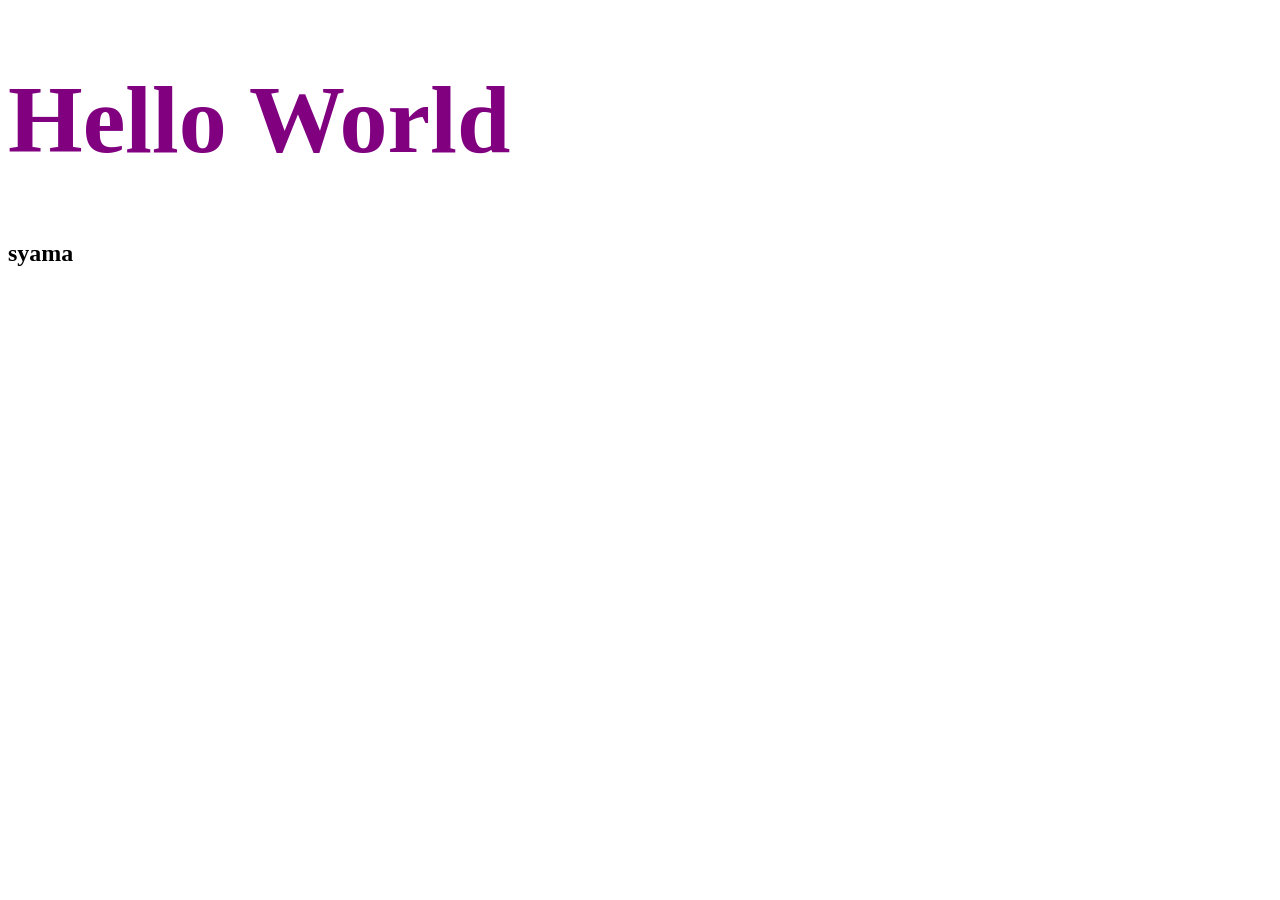
==== assets/src/blog.html @ ab30c289 "inline css styling" ====
<!DOCTYPE html>
<html lang="en">
<head>
   <title>CSS: Cascading Style Sheet</title>
<style>
    /* Css Selectors */

    h1 { 
        color:purple;
        font-size:96px;}
    h2 {
        color:yellowgreen
         font-size:96px;
    }
</style>

</head>
<body>
    <h1>Hello World</h1>
    <h2>syama</h2>
</body>
</html>
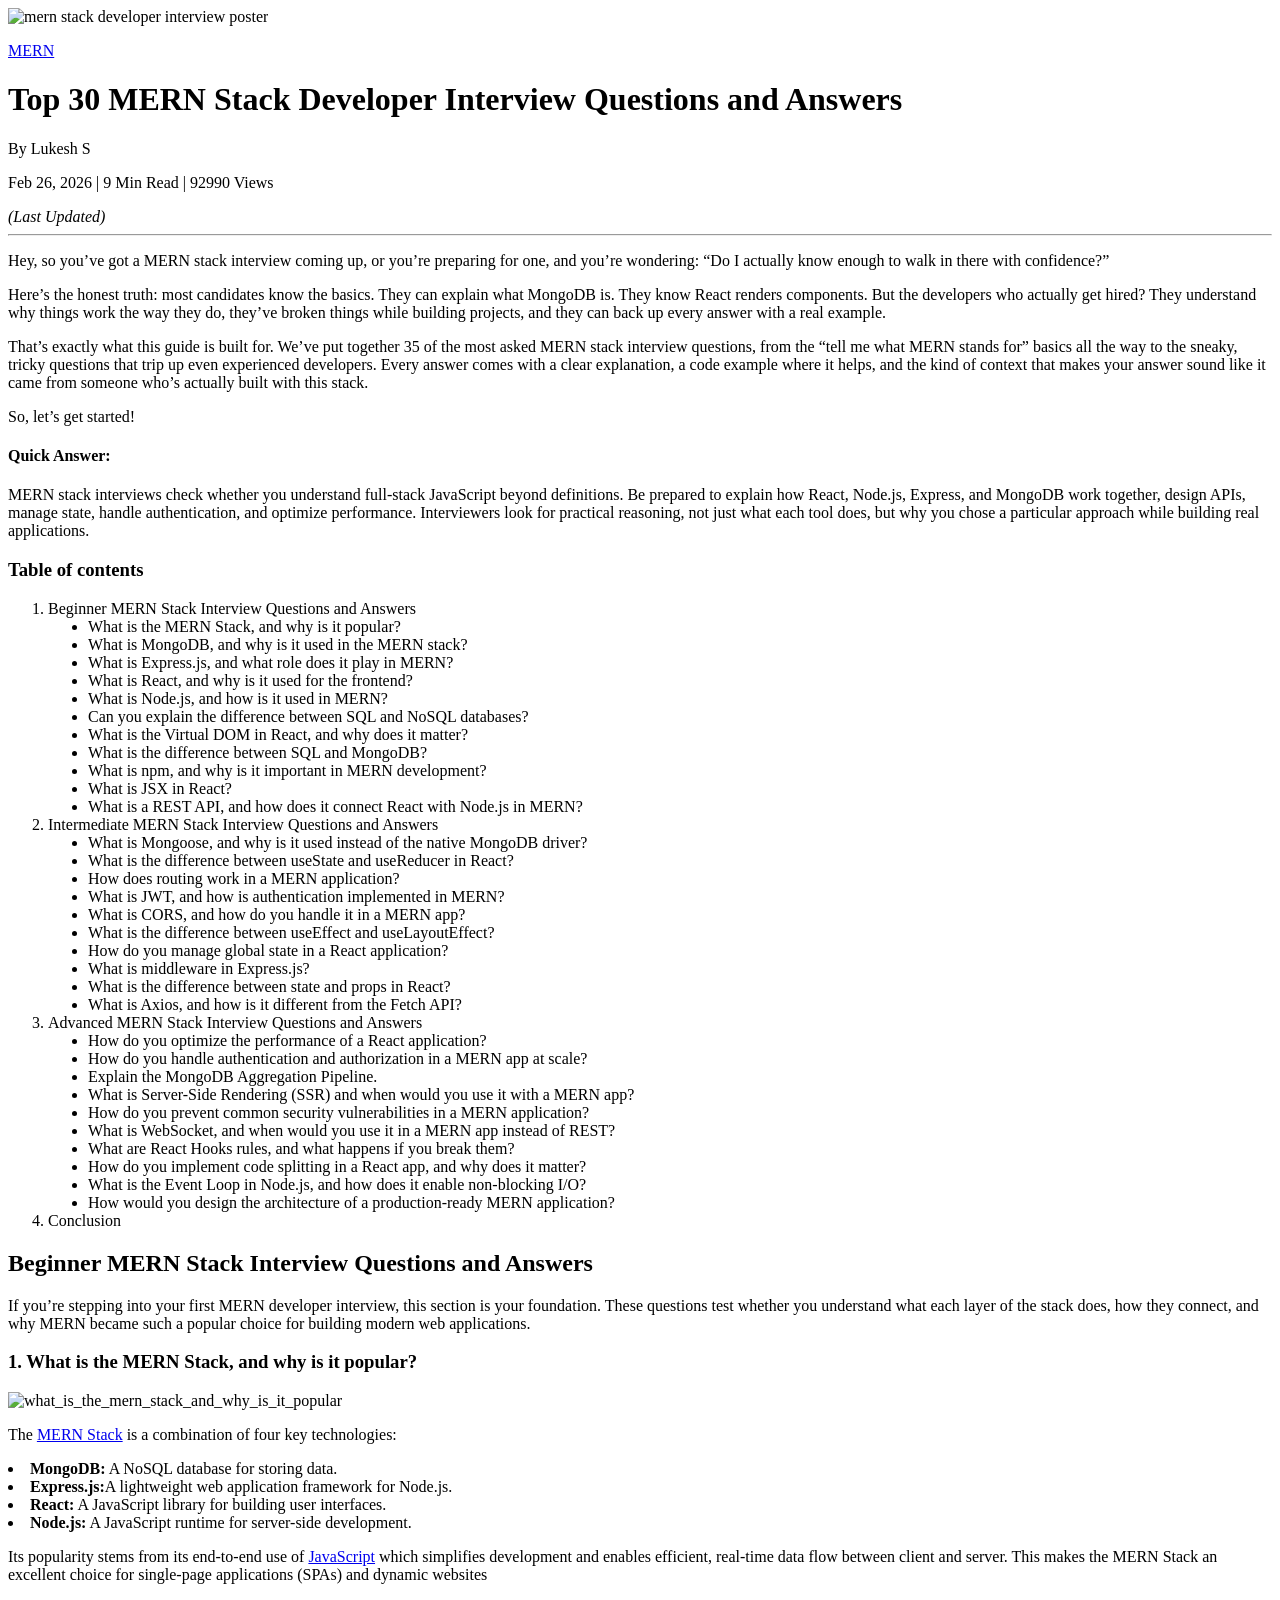
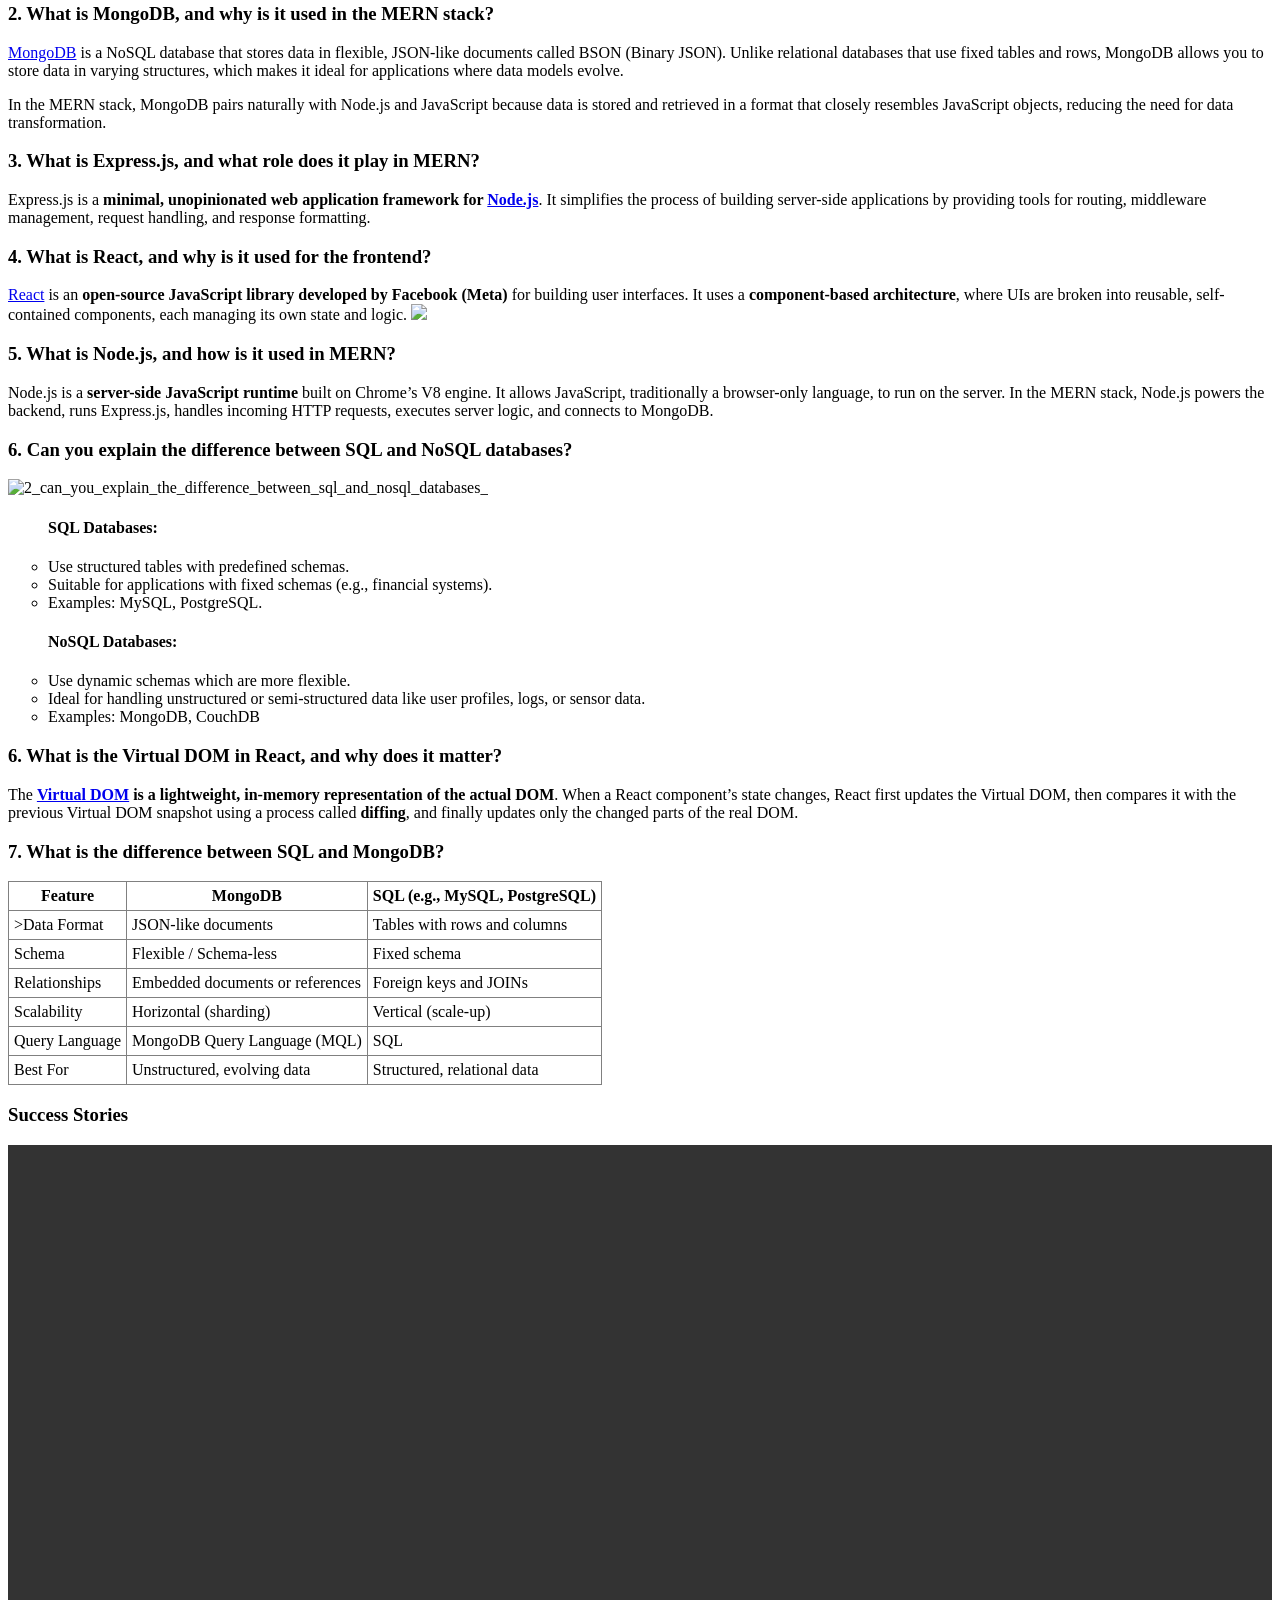
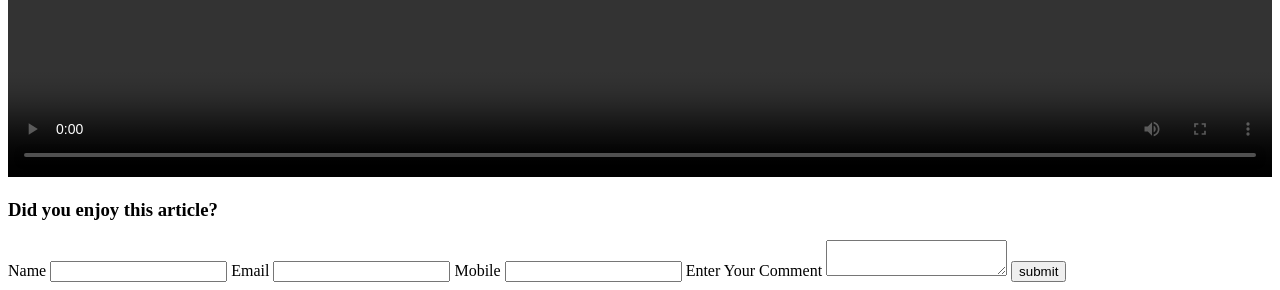
==== commit 459d94d1: "reorganized the inline css styling" ====
--- a/assets/src/blog.html
+++ b/assets/src/blog.html
@@ -1,22 +1,232 @@
 <!DOCTYPE html>
-<html lang="en">
-<head>
-   <title>CSS: Cascading Style Sheet</title>
-<style>
-    /* Css Selectors */
-
-    h1 { 
-        color:purple;
-        font-size:96px;}
-    h2 {
-        color:yellowgreen
-         font-size:96px;
-    }
-</style>
-
-</head>
-<body>
-    <h1>Hello World</h1>
-    <h2>syama</h2>
-</body>
-</html>+<html>
+    <head>
+        <title>
+            Top MERN Stack Interview 
+          Questions and Answers 2026
+        </title>
+    </head>
+
+     <body>
+       <img src="./image.png"
+        alt="mern stack developer interview poster"
+            width="100%">
+
+       <p>
+        <a href="https://www.guvi.in/blog/category/mern/">MERN</a>
+       </p>     
+
+       <h1>
+        Top 30 MERN Stack Developer Interview Questions and Answers
+       </h1>
+       <p>By Lukesh S</p>
+       <p>
+       Feb 26, 2026 | 9 Min Read | 92990 Views
+       </p>
+       <i>(Last Updated)</i>
+       
+       <hr>
+
+       <p>
+        Hey, so you’ve got a MERN stack interview coming up, or you’re preparing for one, and you’re wondering: “Do I actually know enough to walk in there with confidence?”
+      </p>
+      <p>
+        Here’s the honest truth: most candidates know the basics. They can explain what MongoDB is. They know React renders components. But the developers who actually get hired? They understand why things work the way they do, they’ve broken things while building projects, and they can back up every answer with a real example.
+      </p>
+      <p>
+        That’s exactly what this guide is built for. We’ve put together 35 of the most asked MERN stack interview questions, from the “tell me what MERN stands for” basics all the way to the sneaky, tricky questions that trip up even experienced developers. Every answer comes with a clear explanation, a code example where it helps, and the kind of context that makes your answer sound like it came from someone who’s actually built with this stack.
+      </p>
+      <p>
+        So, let’s get started!
+      </p>
+
+      <h4>
+      Quick Answer:
+      </h4>     
+      <p>
+        MERN stack interviews check whether you understand full-stack JavaScript beyond definitions. Be prepared to explain how React, Node.js, Express, and MongoDB work together, design APIs, manage state, handle authentication, and optimize performance. Interviewers look for practical reasoning, not just what each tool does, but why you chose a particular approach while building real applications.
+      </p>
+
+      <h3>
+        Table of contents
+      </h3>
+      <ol type="1">
+        <li>Beginner MERN Stack Interview Questions and Answers</li>
+        <ul type="disc">
+                <li>What is the MERN Stack, and why is it popular?</li>
+                <li>What is MongoDB, and why is it used in the MERN stack?</li>
+                <li>What is Express.js, and what role does it play in MERN?</li>
+                <li>What is React, and why is it used for the frontend?</li>
+                <li>What is Node.js, and how is it used in MERN?</li>
+                <li>Can you explain the difference between SQL and NoSQL databases?</li>
+                <li>What is the Virtual DOM in React, and why does it matter?</li>
+                <li>What is the difference between SQL and MongoDB?</li>
+                <li>What is npm, and why is it important in MERN development?</li>
+                <li>What is JSX in React?</li>
+                <li>What is a REST API, and how does it connect React with Node.js in MERN?</li>
+          </ul>
+         
+          <li>Intermediate MERN Stack Interview Questions and Answers</li>
+      <ul type="disc"><li>What is Mongoose, and why is it used instead of the native MongoDB driver?</li>
+          <li>What is the difference between useState and useReducer in React?</li>
+          <li>How does routing work in a MERN application?</li>
+          <li>What is JWT, and how is authentication implemented in MERN?</li>
+          <li>What is CORS, and how do you handle it in a MERN app?</li>
+          <li>What is the difference between useEffect and useLayoutEffect?</li>
+          <li>How do you manage global state in a React application?</li>
+          <li>What is middleware in Express.js?</li>
+          <li>What is the difference between state and props in React?</li>
+          <li>What is Axios, and how is it different from the Fetch API?</li></li>
+            </ul>
+          <li>Advanced MERN Stack Interview Questions and Answers</li>
+          <ul type="disc">
+            <li>How do you optimize the performance of a React application?</li>
+            <li>How do you handle authentication and authorization in a MERN app at scale?</li>
+            <li>Explain the MongoDB Aggregation Pipeline.</li>
+            <li>What is Server-Side Rendering (SSR) and when would you use it with a MERN app?</li>
+            <li>How do you prevent common security vulnerabilities in a MERN application?</li>
+            <li>What is WebSocket, and when would you use it in a MERN app instead of REST?</li>
+            <li>What are React Hooks rules, and what happens if you break them?</li>
+            <li>How do you implement code splitting in a React app, and why does it matter?</li>
+            <li>What is the Event Loop in Node.js, and how does it enable non-blocking I/O?</li>
+            <li>How would you design the architecture of a production-ready MERN application?</li></li>
+          </ul>
+            <li>Conclusion</li>
+        </ol>
+
+      <h2>Beginner MERN Stack Interview Questions and Answers</h2>
+      <p>If you’re stepping into your first MERN developer interview, this section is your foundation. These questions test whether you understand what each 
+        layer of the stack does, how they connect, and why MERN became such a popular choice for building modern web applications. </p>    
+   
+    <h3>1. What is the MERN Stack, and why is it popular?</h3>
+   
+    <img src="./what_is_the_mern_stack_and_why_is_it_popular.png", alt="what_is_the_mern_stack_and_why_is_it_popular"
+    width="80%">
+   
+  <p>The <a href="https://www.guvi.in/blog/guide-for-mern-stack/">MERN Stack</a> is a combination of four key technologies:</p>
+  
+  <li><strong>MongoDB:</strong> A NoSQL database for storing data.</li>
+  
+  <li><strong>Express.js:</strong>A lightweight web application framework for Node.js.</li>
+  
+  <li><strong>React:</strong> A JavaScript library for building user interfaces.</li>
+  
+  <li><strong>Node.js:</strong> A JavaScript runtime for server-side development.</li>
+      
+  <p>Its popularity stems from its end-to-end use of <a href="https://www.guvi.in/hub/javascript/">JavaScript</a> which simplifies development and enables efficient, real-time data flow between client and server. This makes the MERN Stack 
+    an excellent choice for single-page applications (SPAs) and dynamic websites</p>
+  <h3>2. What is MongoDB, and why is it used in the MERN stack?</h3> 
+  
+  <p><a href="https://www.guvi.in/blog/what-is-mongo-db/">MongoDB</a> is a NoSQL database that stores data in flexible, JSON-like documents called BSON (Binary JSON). Unlike relational databases that use fixed tables and rows, MongoDB allows you to store data in 
+    varying structures, which makes it ideal for applications where data models evolve.</p>
+
+  <p>In the MERN stack, MongoDB pairs naturally with Node.js 
+    and JavaScript because data is stored and retrieved in a format that closely resembles JavaScript objects, reducing the need for data transformation.</p>
+  <h3>3. What is Express.js, and what role does it play in MERN?</h3>
+  <p>Express.js is a <b>minimal, unopinionated web application framework for <a href="https://www.guvi.in/blog/guide-for-nodejs-as-backend/">Node.js</a></b>. 
+    It simplifies the process of building server-side applications by providing 
+  tools for routing, middleware management, request handling, and response formatting.</p>
+ 
+  <h3>4. What is React, and why is it used for the frontend?</h3>
+<a href="https://www.guvi.in/blog/what-is-reactjs/">React</a> is an <b>open-source JavaScript library developed by Facebook (Meta)</b> for building user interfaces. It uses a <b>component-based architecture</b>, 
+where UIs are broken into reusable, self-contained components, each managing its own state and logic.
+
+<img src="./mern.webp",alt=mern, width="100%">
+
+<h3>5. What is Node.js, and how is it used in MERN?</h3>
+<p>Node.js is a <b>server-side JavaScript runtime</b> built on Chrome’s V8 engine. It allows JavaScript, traditionally a browser-only language, to run on the server. In the MERN stack, Node.js powers the backend, runs Express.js, handles 
+ incoming HTTP requests, executes server logic, and connects to MongoDB.</p>
+
+<h3>6. Can you explain the difference between SQL and NoSQL databases?</h3>
+   <img src="./2_can_you_explain_the_difference_between_sql_and_nosql_databases_.webp", alt="2_can_you_explain_the_difference_between_sql_and_nosql_databases_"
+   width="60%">
+
+   <h4><ul type="disc"> SQL Databases: </ul></h4>
+   <ul type="circle">
+  <li>Use structured tables with predefined schemas.</li>
+  <li>Suitable for applications with fixed schemas (e.g., financial systems).</li>
+   <li>Examples: MySQL, PostgreSQL.</li>
+   </ul>
+  <h4><ul type="disc">NoSQL Databases:</ul></h4>
+ <ul type="circle">
+<li>Use dynamic schemas which are more flexible.</li>
+<li>Ideal for handling unstructured or semi-structured data like user profiles, logs, or sensor data.</li>
+<li>Examples: MongoDB, CouchDB</li>
+</ul>
+
+<h3>6. What is the Virtual DOM in React, and why does it matter?</h3>
+
+The <b><a href="https://www.guvi.in/blog/guide-on-virtual-dom/">Virtual DOM</a> is a lightweight, in-memory representation of the actual DOM</b>. When a React component’s state changes, React first updates the Virtual DOM, then compares it with the previous Virtual DOM snapshot using
+ a process called <b>diffing</b>, and finally updates only the changed parts of the real DOM.
+
+<h3>7. What is the difference between SQL and MongoDB?</h3>
+
+<table border="1" cellpadding="5" style="border-collapse: collapse;">
+<tr>
+<th>Feature</th> 
+<th>MongoDB</th>	
+<th>SQL (e.g., MySQL, PostgreSQL) </th>
+</tr> 
+
+<tr><td>>Data Format</td>	
+  <td>JSON-like documents</td>	
+  <td>Tables with rows and columns</td></tr>
+<tr>
+<td>Schema</td>	
+<td>Flexible / Schema-less</td>	
+<td>Fixed schema</td>
+</tr>
+
+<tr>
+<td>Relationships</td>
+<td>Embedded documents or references</td>	
+<td>Foreign keys and JOINs</td>
+</tr>
+
+<tr>
+<td>Scalability</td>
+<td>Horizontal (sharding)</td>
+<td>Vertical (scale-up)</td>
+</tr>
+
+<tr> 
+<td>Query Language</td>
+<td>MongoDB Query Language (MQL)</td>
+<td>SQL</td>
+</tr>
+
+<tr>
+<td>Best For</td>
+<td>Unstructured, evolving data</td>
+<td>Structured, relational data</td>
+</tr>
+		
+</table>
+
+<h3>Success Stories</h3>
+
+<video src="./Guruprakash.mp4"width="100%" controls></video>
+
+<h3>Did you enjoy this article?</h3>
+
+<form>
+            <label for="name"> Name</label>
+            <input type="text" name="name" id="name">
+
+            <label for="email"> Email</label>
+                <input type="email" name="email" id="email">
+            <label for="mobile number"> Mobile</label>
+            <input type="number" name="number" id="number">
+
+            <label for="comment">Enter Your Comment</label>
+            <textarea name="comment" id="comment"></textarea>
+
+            <!-- <input type="button" value="Submit My Comment"> -->
+            <!-- <input type="submit" value="Submit My Comment"> -->
+            <button>submit</button>
+        </form>
+
+
+  </body>
+   
+</html>
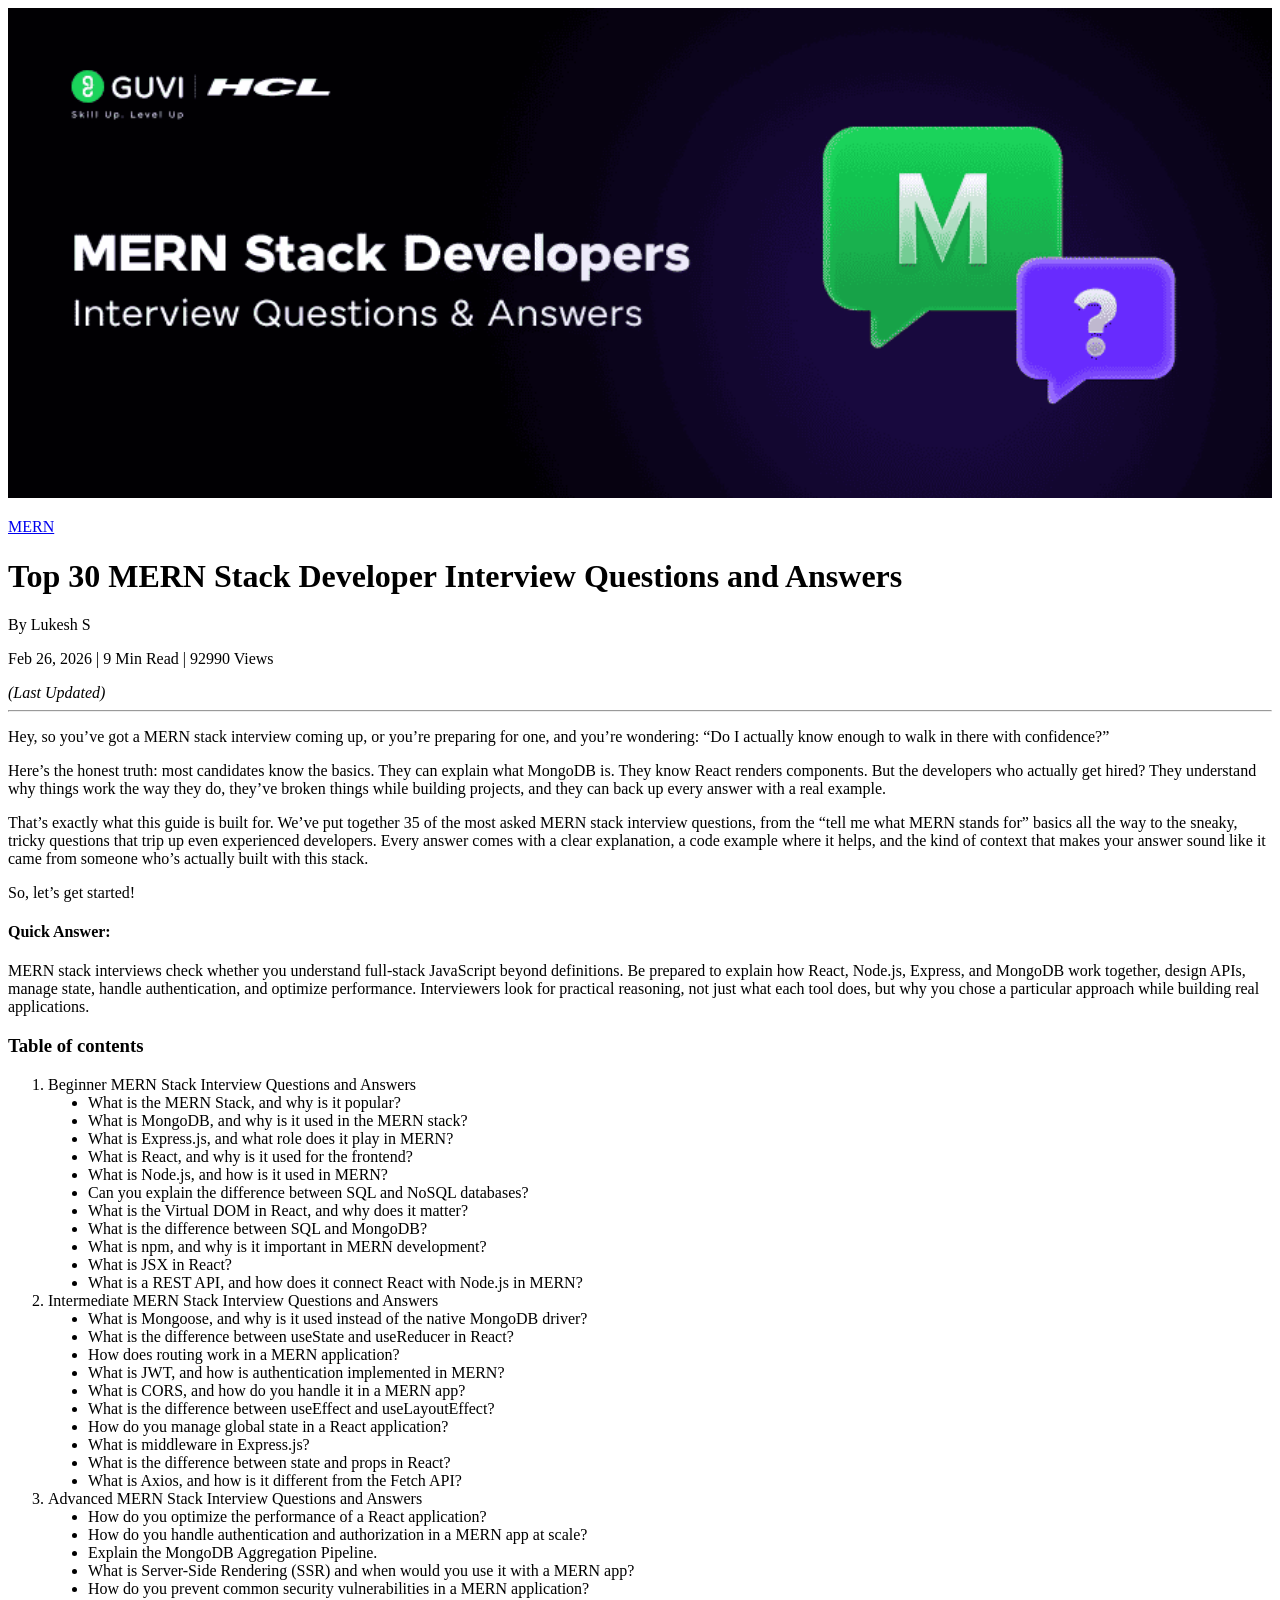
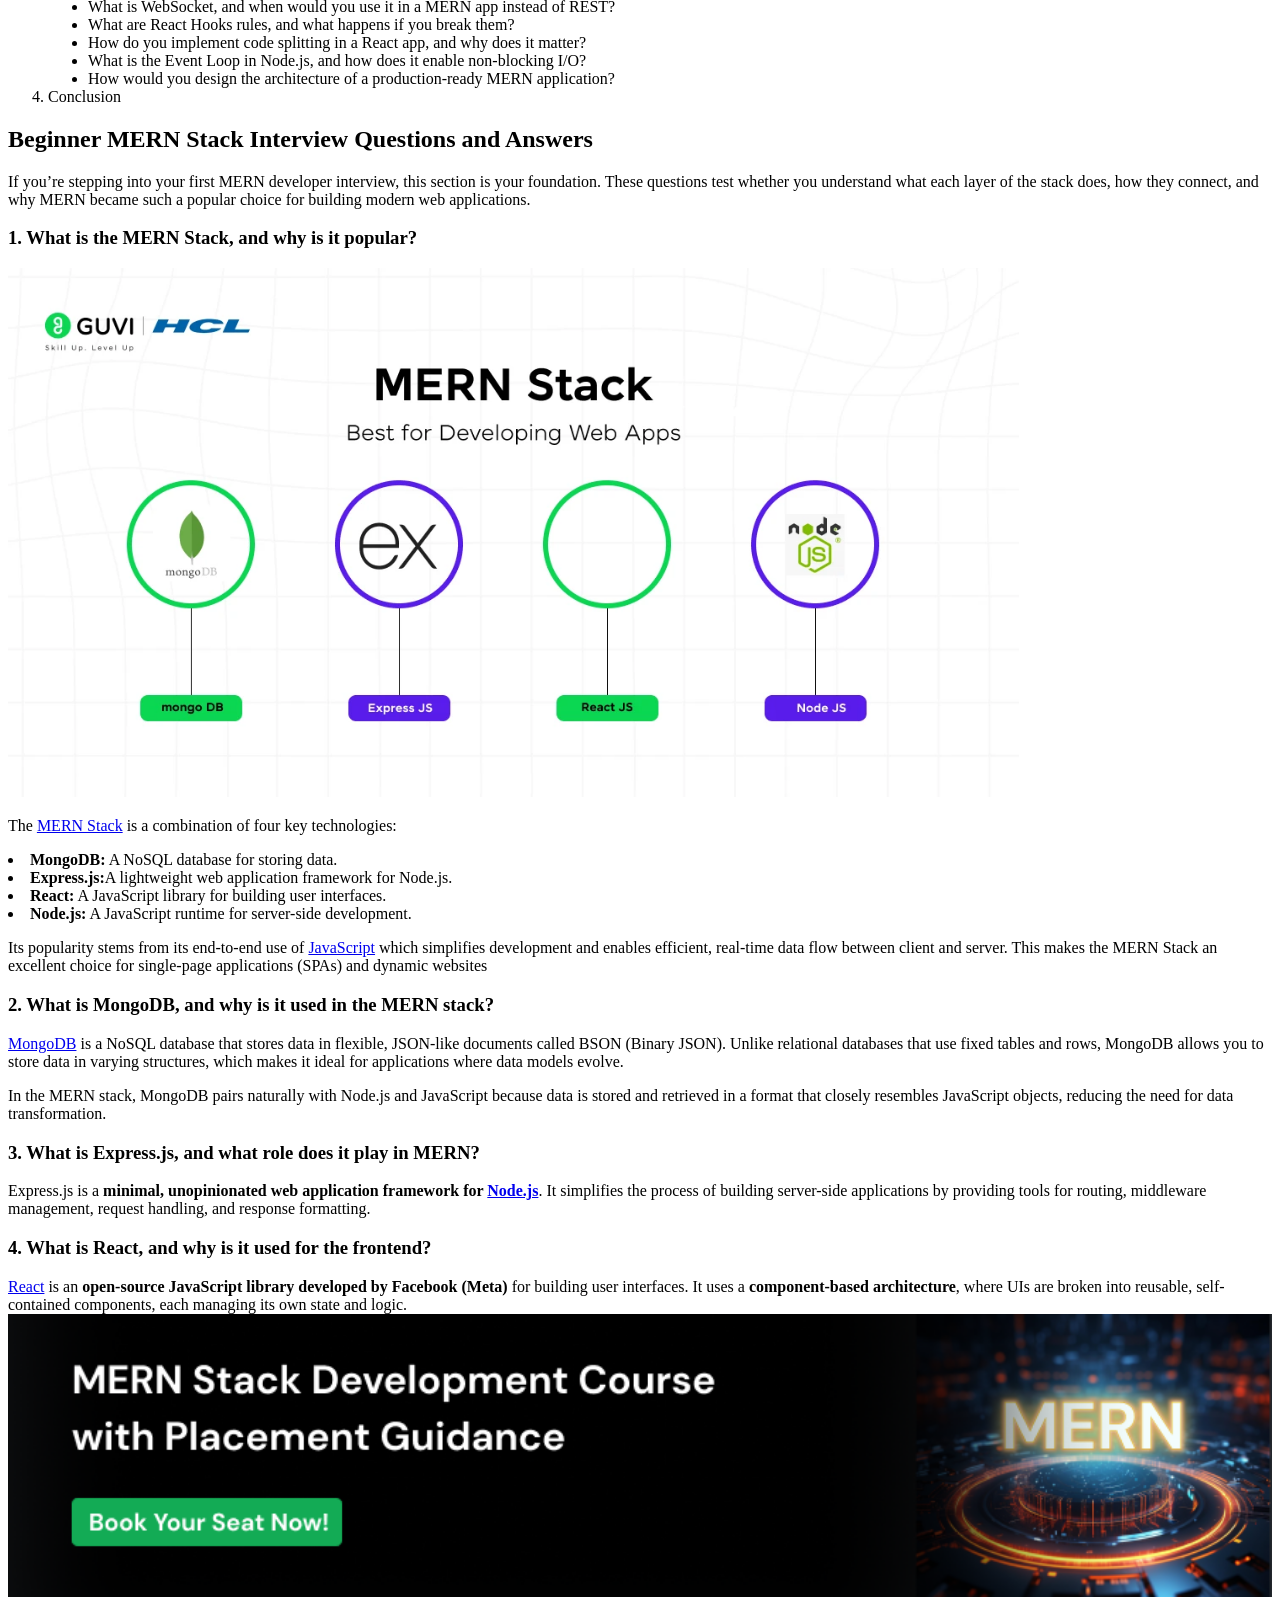
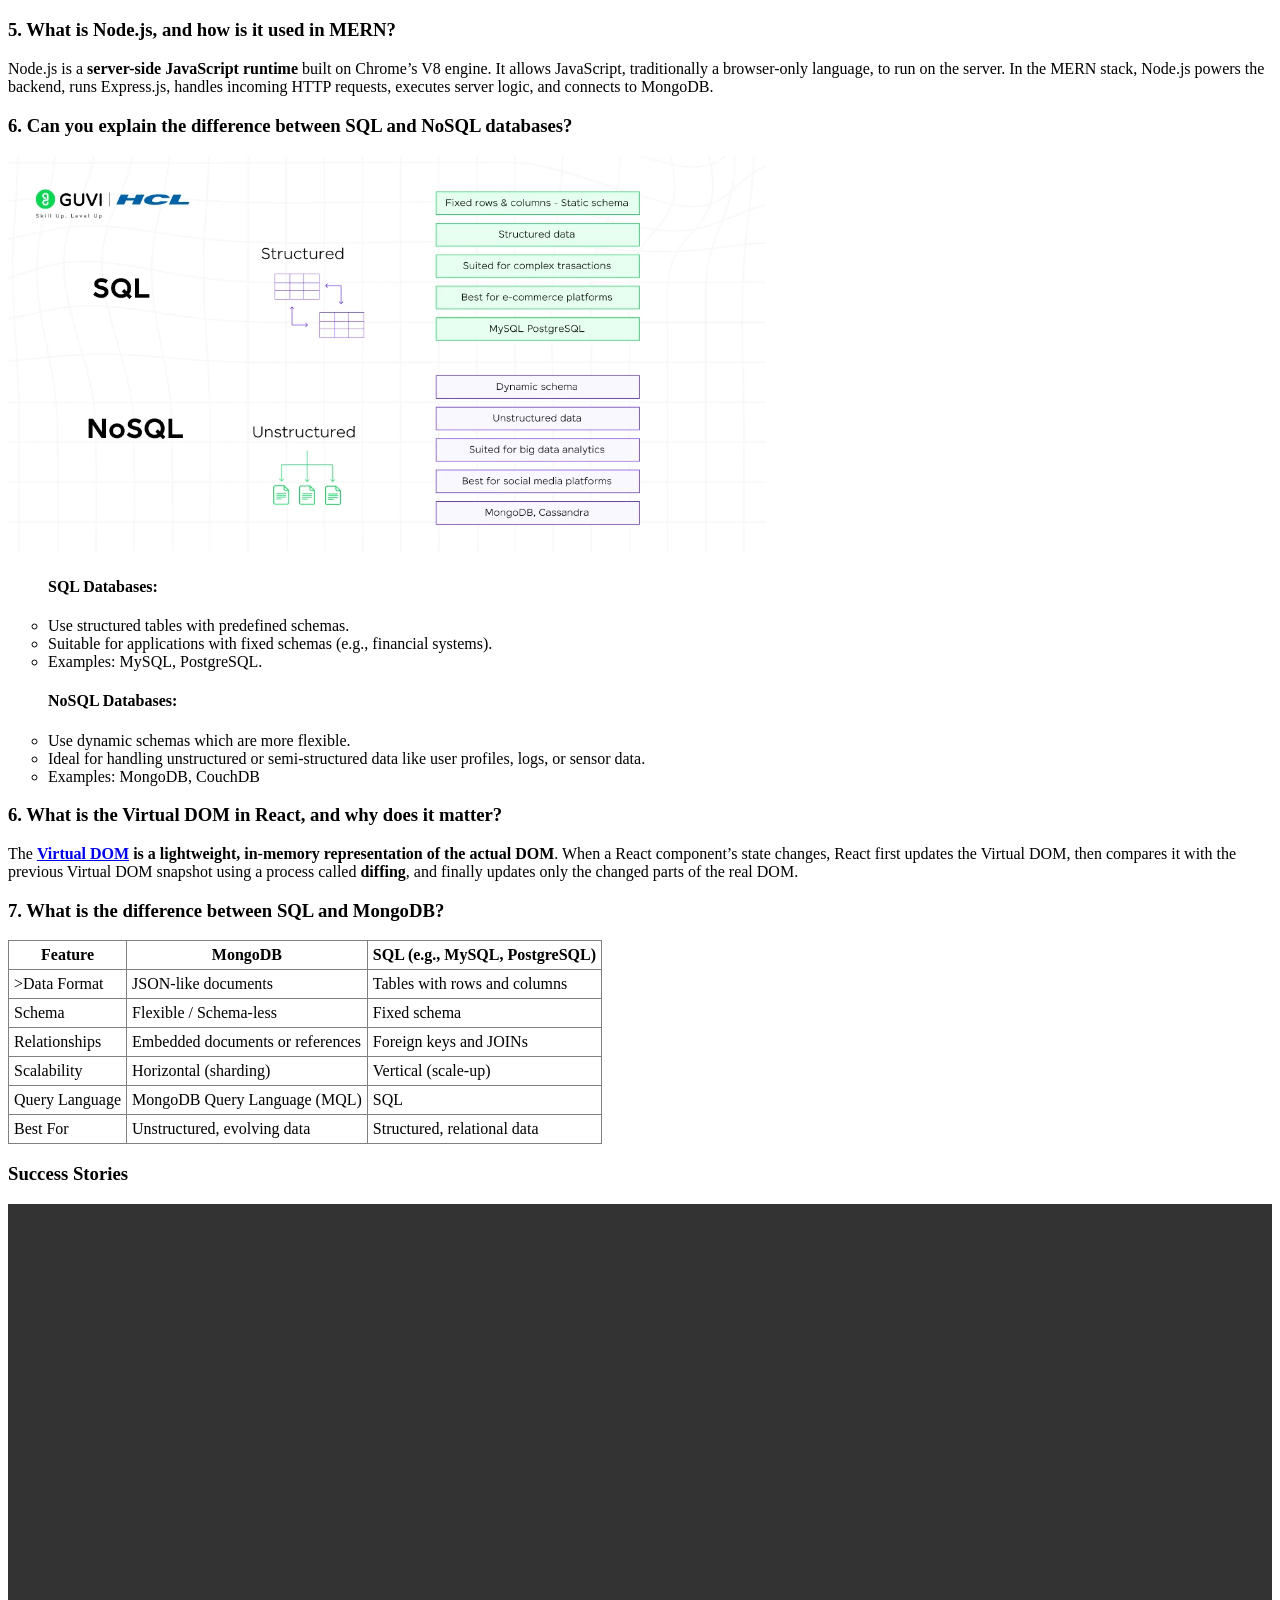
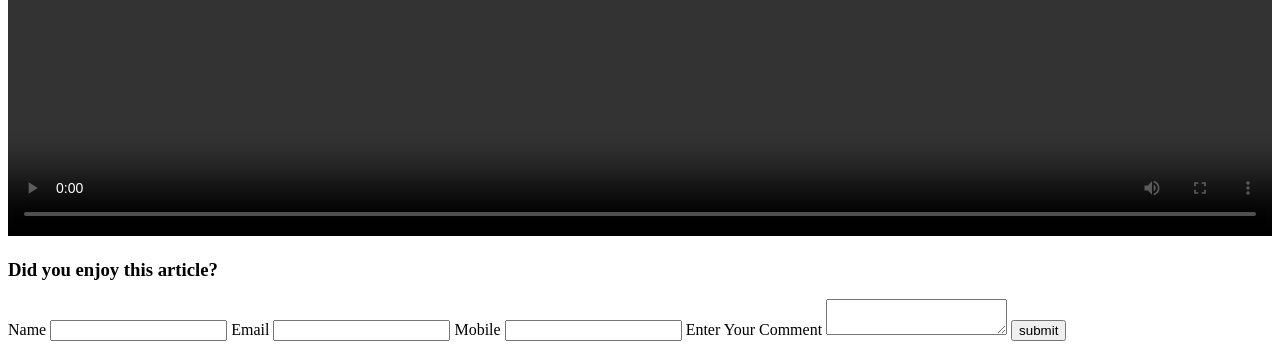
==== commit 280efa9d: "CSS External styling & element selector" ====
--- a/assets/src/blog.html
+++ b/assets/src/blog.html
@@ -1,22 +1,31 @@
 <!DOCTYPE html>
 <html>
     <head>
-        <title>
+        <link rel="stylesheet" href="../styles/index.css">
+       
+         <title>
             Top MERN Stack Interview 
           Questions and Answers 2026
-        </title>
-    </head>
+
+                  </title>
+     </head>
 
      <body>
-       <img src="./image.png"
+
+
+       <img src="../images/image.png"
         alt="mern stack developer interview poster"
-            width="100%">
+            width="100%" class="hero-header">
+
+            
 
        <p>
         <a href="https://www.guvi.in/blog/category/mern/">MERN</a>
        </p>     
 
+       
        <h1>
+
         Top 30 MERN Stack Developer Interview Questions and Answers
        </h1>
        <p>By Lukesh S</p>
@@ -98,9 +107,9 @@
       <p>If you’re stepping into your first MERN developer interview, this section is your foundation. These questions test whether you understand what each 
         layer of the stack does, how they connect, and why MERN became such a popular choice for building modern web applications. </p>    
    
-    <h3>1. What is the MERN Stack, and why is it popular?</h3>
-   
-    <img src="./what_is_the_mern_stack_and_why_is_it_popular.png", alt="what_is_the_mern_stack_and_why_is_it_popular"
+    <h3 class="header">1. What is the MERN Stack, and why is it popular?</h3>
+   
+    <img src="../images/what_is_the_mern_stack_and_why_is_it_popular.png", alt="what_is_the_mern_stack_and_why_is_it_popular"
     width="80%">
    
   <p>The <a href="https://www.guvi.in/blog/guide-for-mern-stack/">MERN Stack</a> is a combination of four key technologies:</p>
@@ -131,14 +140,14 @@
 <a href="https://www.guvi.in/blog/what-is-reactjs/">React</a> is an <b>open-source JavaScript library developed by Facebook (Meta)</b> for building user interfaces. It uses a <b>component-based architecture</b>, 
 where UIs are broken into reusable, self-contained components, each managing its own state and logic.
 
-<img src="./mern.webp",alt=mern, width="100%">
+<img src="../images/mern.webp",alt=mern, width="100%">
 
 <h3>5. What is Node.js, and how is it used in MERN?</h3>
 <p>Node.js is a <b>server-side JavaScript runtime</b> built on Chrome’s V8 engine. It allows JavaScript, traditionally a browser-only language, to run on the server. In the MERN stack, Node.js powers the backend, runs Express.js, handles 
  incoming HTTP requests, executes server logic, and connects to MongoDB.</p>
 
 <h3>6. Can you explain the difference between SQL and NoSQL databases?</h3>
-   <img src="./2_can_you_explain_the_difference_between_sql_and_nosql_databases_.webp", alt="2_can_you_explain_the_difference_between_sql_and_nosql_databases_"
+   <img src="../images/2_can_you_explain_the_difference_between_sql_and_nosql_databases_.webp", alt="2_can_you_explain_the_difference_between_sql_and_nosql_databases_"
    width="60%">
 
    <h4><ul type="disc"> SQL Databases: </ul></h4>
@@ -205,7 +214,7 @@
 
 <h3>Success Stories</h3>
 
-<video src="./Guruprakash.mp4"width="100%" controls></video>
+<video src="../videos/Guruprakash.mp4"width="100%" controls></video>
 
 <h3>Did you enjoy this article?</h3>
 
@@ -229,4 +238,4 @@
 
   </body>
    
-</html>
+</html>
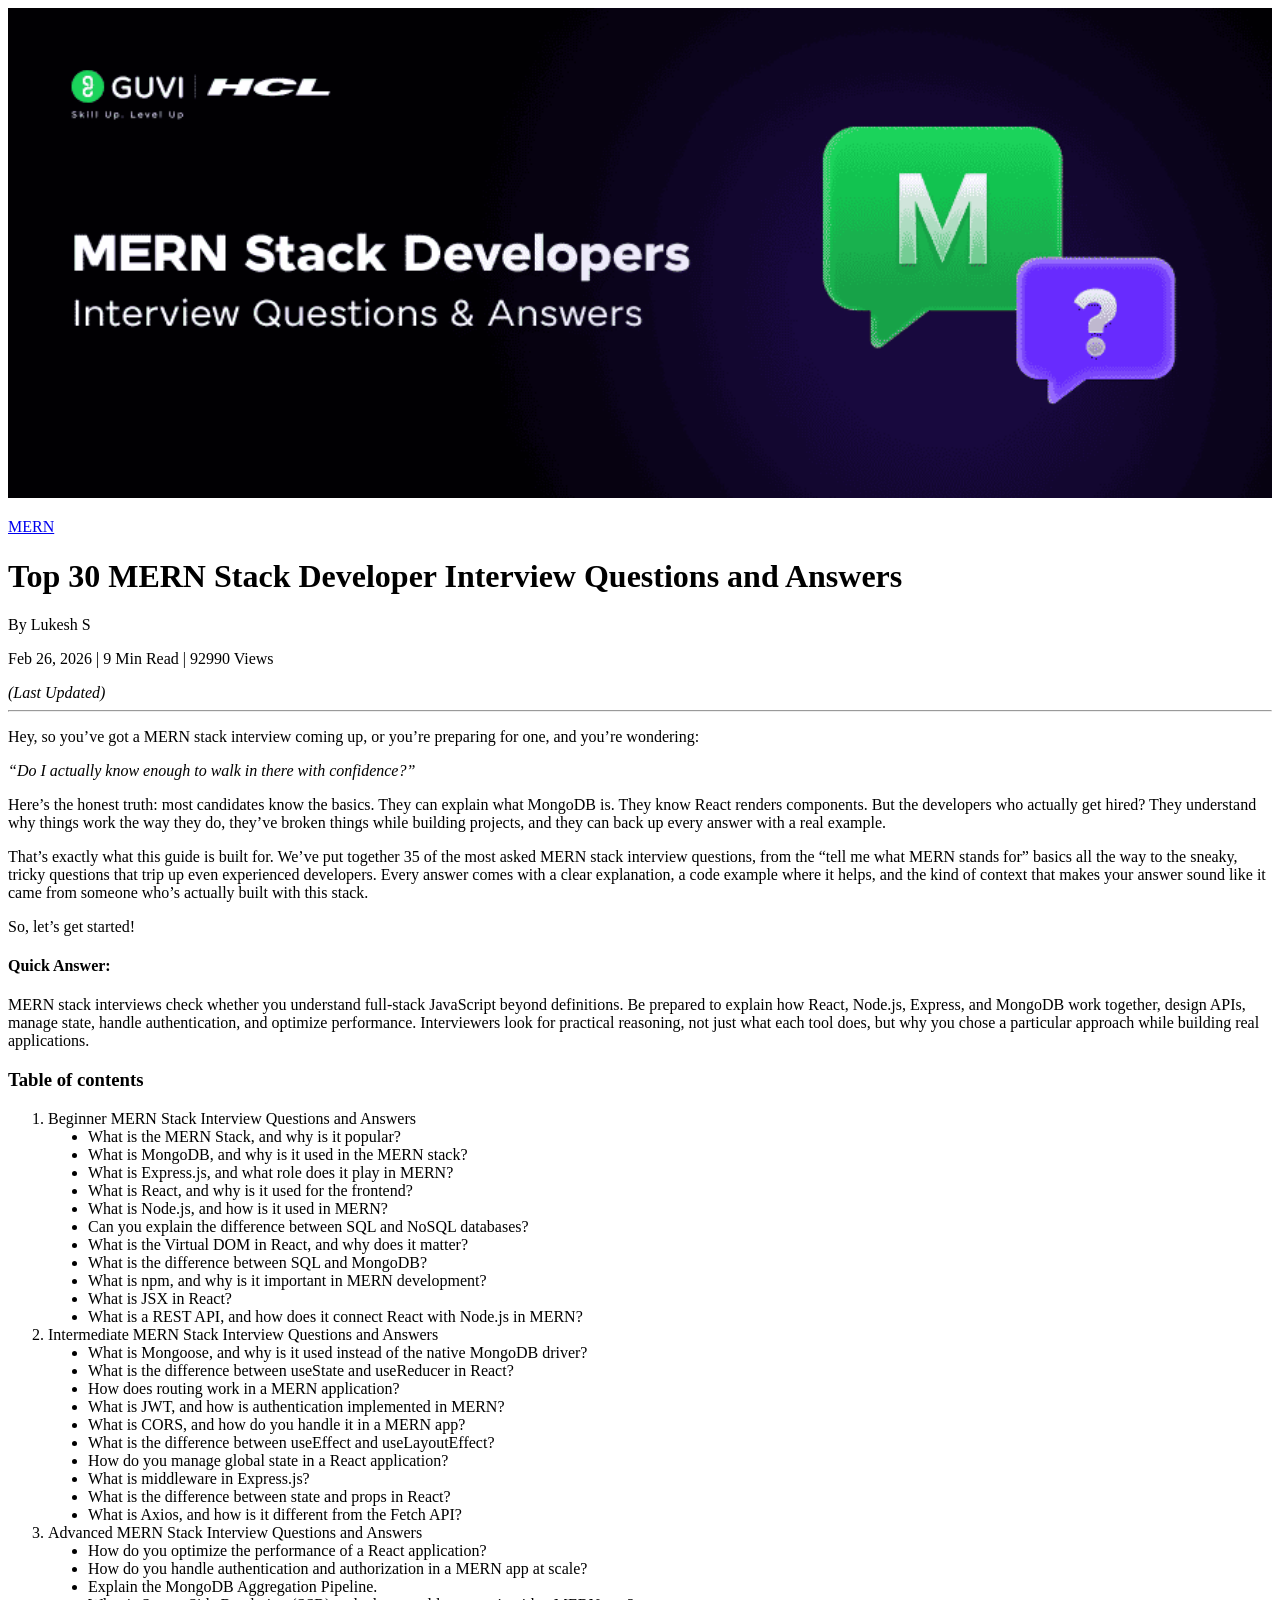
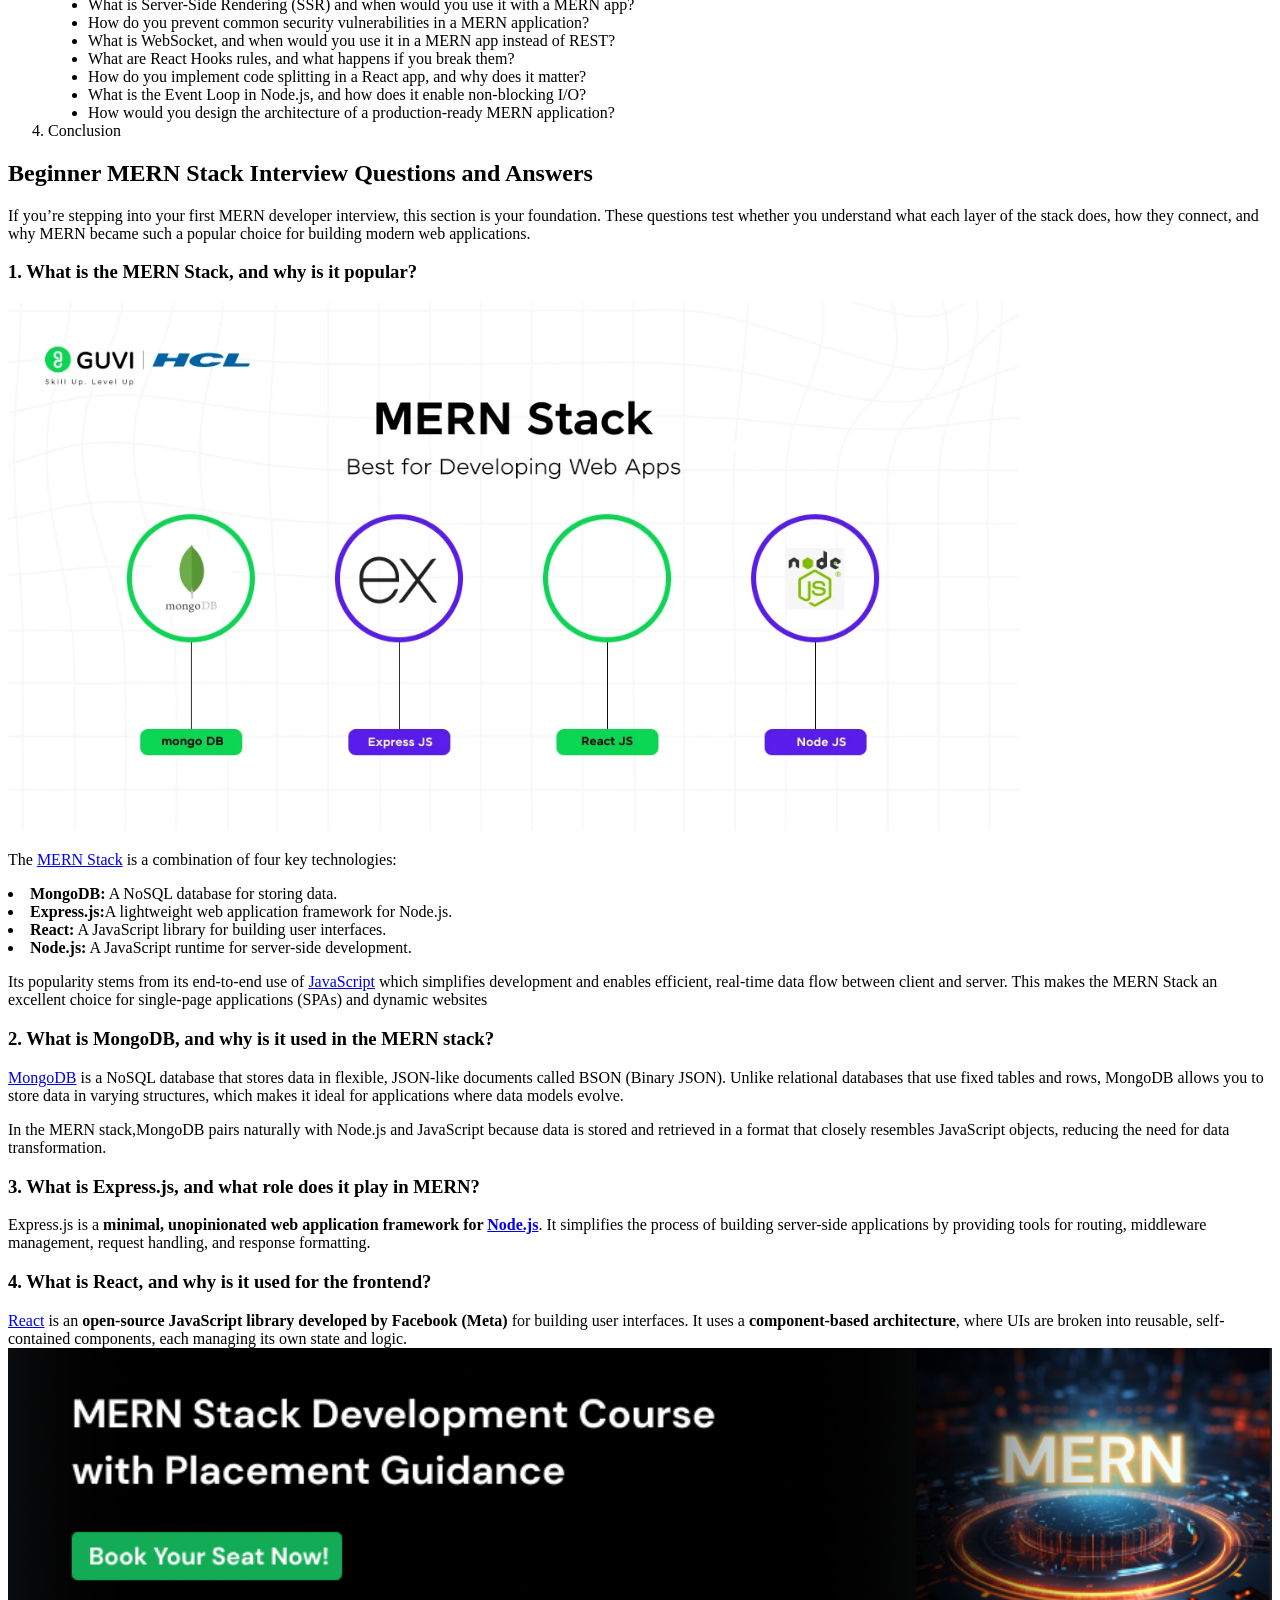
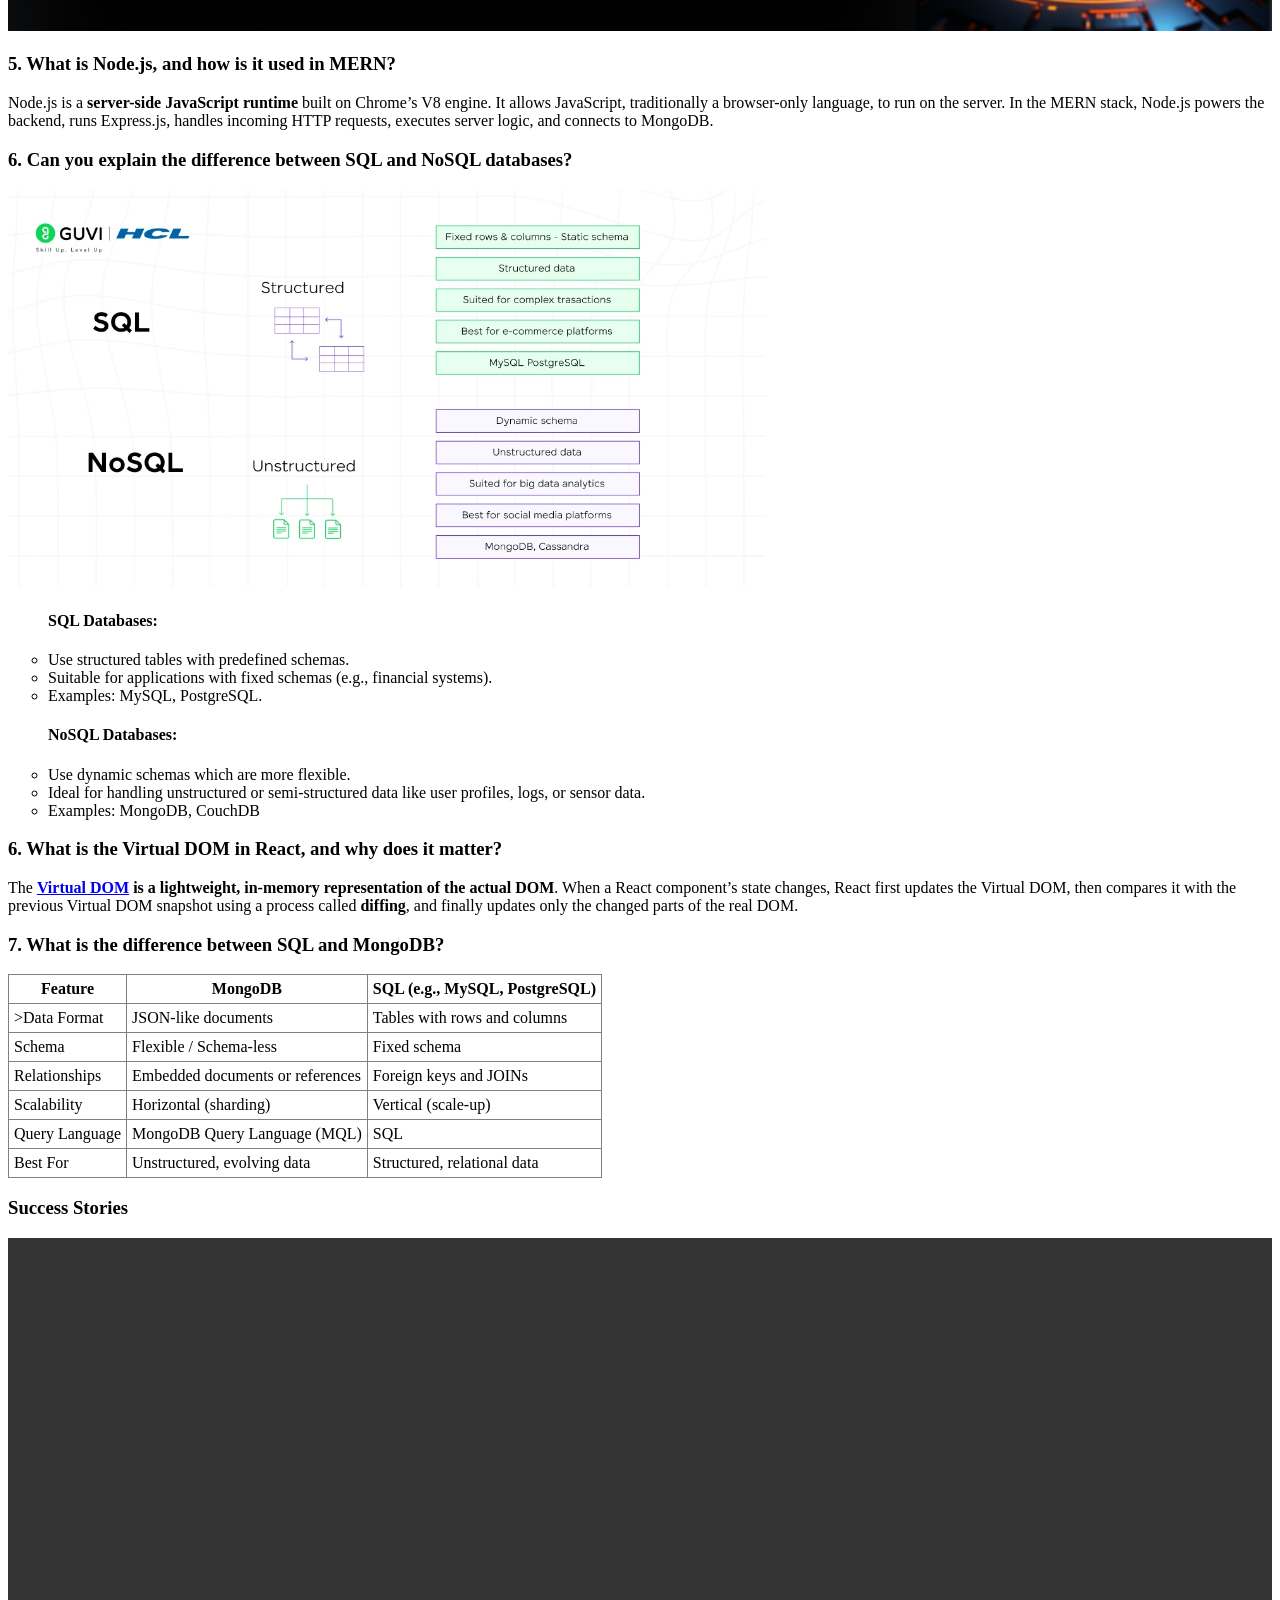
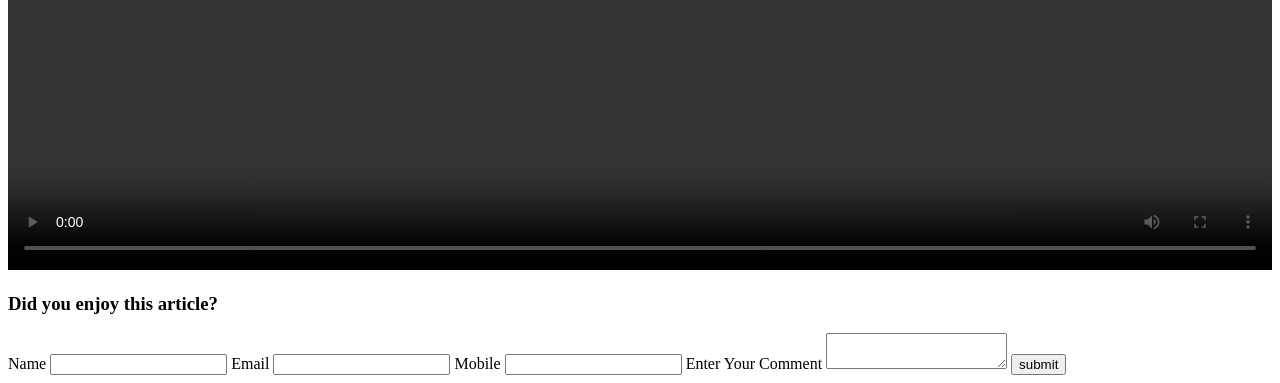
==== commit 87335bc5: "static positioning" ====
--- a/assets/src/blog.html
+++ b/assets/src/blog.html
@@ -32,13 +32,17 @@
        <p>
        Feb 26, 2026 | 9 Min Read | 92990 Views
        </p>
-       <i>(Last Updated)</i>
+       <i id="last-updated">(Last Updated)</i>
        
        <hr>
 
        <p>
-        Hey, so you’ve got a MERN stack interview coming up, or you’re preparing for one, and you’re wondering: “Do I actually know enough to walk in there with confidence?”
-      </p>
+        Hey, so you’ve got a MERN stack interview coming up, or you’re preparing for one, and you’re wondering: 
+       </p> 
+       
+       <em class="header">“Do I actually know enough to walk in there with confidence?”
+      </em>
+
       <p>
         Here’s the honest truth: most candidates know the basics. They can explain what MongoDB is. They know React renders components. But the developers who actually get hired? They understand why things work the way they do, they’ve broken things while building projects, and they can back up every answer with a real example.
       </p>
@@ -129,8 +133,8 @@
   <p><a href="https://www.guvi.in/blog/what-is-mongo-db/">MongoDB</a> is a NoSQL database that stores data in flexible, JSON-like documents called BSON (Binary JSON). Unlike relational databases that use fixed tables and rows, MongoDB allows you to store data in 
     varying structures, which makes it ideal for applications where data models evolve.</p>
 
-  <p>In the MERN stack, MongoDB pairs naturally with Node.js 
-    and JavaScript because data is stored and retrieved in a format that closely resembles JavaScript objects, reducing the need for data transformation.</p>
+  <p>In the MERN stack,<span class="red bold italic">MongoDB pairs naturally with Node.js 
+    and JavaScript</span>  because data is stored and retrieved in a format that closely resembles JavaScript objects, reducing the need for data transformation.</p>
   <h3>3. What is Express.js, and what role does it play in MERN?</h3>
   <p>Express.js is a <b>minimal, unopinionated web application framework for <a href="https://www.guvi.in/blog/guide-for-nodejs-as-backend/">Node.js</a></b>. 
     It simplifies the process of building server-side applications by providing 
--- a/assets/styles/index.css
+++ b/assets/styles/index.css
@@ -0,0 +1,8 @@
+/* Box model */
+
+#Hello {
+  
+    border: 10px green;
+    border-radius: 50px green;
+
+}
